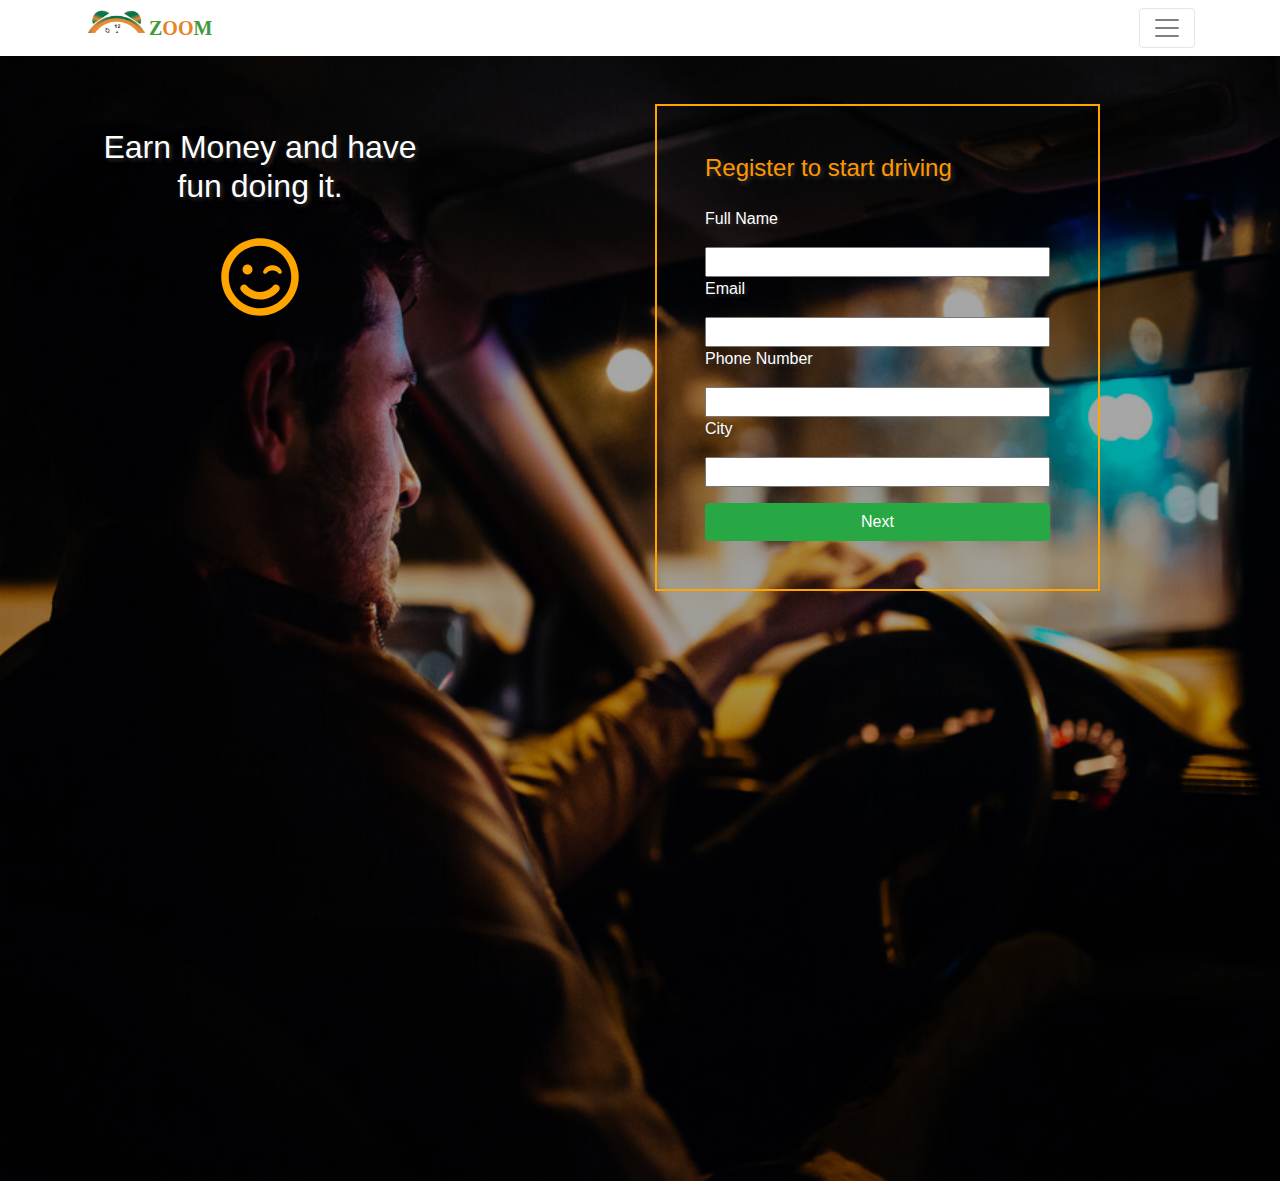
==== driver-signup.html @ 880ed49c "Second" ====
<!DOCTYPE html>
<html>
	<head>
		<title>ZOOM | Become a driver</title>
		<meta name="viewport" content="width=device-width, initial-scale=1.0">
		<meta charset="utf-8">
		<link rel="icon" href="./imgs/logo.jpg">
		<link rel="stylesheet" type="text/css" href="./css/bootstrap/bootstrap.css">
		<link rel="stylesheet" type="text/css" href="./css/extra-responsive.css">
		<link rel="stylesheet" type="text/css" href="./css/zoom.css">
		<script src="./js/jquery-3.4.1.js"></script>
		<script src="./js/all.min.js"></script>
		<script src="./js/bootstrap.js"></script>
		<script src="./js/zoom.js"></script>
	</head>
	<body>
		<nav class="navbar navbar-light navbar-expand-xl bg-white">
			<div class="container">
				<a href="./index.html" class="navbar-brand flex">
					<img src="./imgs/logo.jpg" class="img-fluid mr-1" height="60" width="60" id="nav-logo">
					<span class="brand-span flex">
						<span class="z-span">Z</span>
						<span class="oo-span text-orange">OO</span>
						M
					</span>
					</a>
				<button class="navbar-toggler" data-toggle="collapse" data-target="#nav-menu_div" id="toggle-btn">
	    			<span class="navbar-toggler-icon"></span>
	  			</button>
	  			<div class="collapse navbar-collapse text-center" id="nav-menu_div">
	  				<ul class="navbar-nav ml-auto">
	  					<li class="nav-item active">
	  						<a href="./index.html" class="nav-link">Home</a>
	  					</li>
	  					<li class="nav-item ">
	  						<a href="#" class="nav-link">Book a ride</a>
	  					</li>
	  					<li class="nav-item ">
	  						<a href="#" class="nav-link">Become a driver</a>
	  					</li>
	  					<li class="nav-item ">
	  						<a href="#" class="nav-link">Customer Service</a>
	  					</li>
	  				</ul>
	  			</div>
			</div>
		</nav>
		<main id="driver-signup-main">
			<section id="driver-signup-section">
						<div class="container " >
							<div class="row pt-5">
								<div class="col-md-4">
									<h2 class="text-white text-shadow py-4 pb-2 text-center">Earn Money and have fun doing it.</h2>	
									<p class="text-center text-orange">
										<i class="far fa-smile-wink " id="big-smile" style="color: orange"></i>
									</p>
								</div>
								<div class="offset-md-2 col-md-5 rounded " id="form-div">
									<form class="p-5 text-white text-shadow" id="driver-form">
										<h4 class="text-orange pb-3">Register to start driving</h4>
										<div class="">
											<p>Full Name</p>
											<input type="text" name="" class="btn-block">
										</div>
										<div>
											<p>Email</p>
											<input type="text" name="" class="btn-block">
										</div>
										<div>
											<p>Phone Number</p>
											<input type="text" name="" class="btn-block">
										</div>
										<div>
											<p>City</p>
											<input type="text" name="" class="btn-block">
										</div>
										<button class="btn btn-success mt-3 btn-block">Next</button>
									</form>
								</div>
							</div>
						</div>
			</section>
			<section>
				
			</section>
		</main>
	</body>
</html>
---- css/extra-responsive.css ----
.red {
	background-color: red;
}
.blue {
	background-color: blue;
}
.sBlue {
	background-color: dodgerblue;
}
.orange {
	background-color: #FF9800;
}
.relative {
	position: relative;
}
.absolute {
	position: absolute;
}
.flex {
	display: flex;
}
.flex-col {
	display: flex;
	flex-flow: column;
}
.shiny-box {
	box-shadow: 4px 8px 15px 1px rgba(0,0,121,0.2);
}
.material-box {
	box-shadow: 0px 1.5px 1px 0px #A2ABB1;
}
.card-box {
	box-shadow: 0px 0.5px 5px 1px #E1E1E1;
}
.border-shadow {
	box-shadow: 0px -0.05px 0.15px 0.15px #EAEAEA;
}
.pill {
	border-radius: 35px;
}
.fullHeight {
	height: 100vh;
}
div.fullHeight {
	margin: 0;
}
.rounding {
	border-radius: 15px;
}
.rounding-top {
	border-top-left-radius: 15px;
	border-top-right-radius: 15px;
}
.rounding-bottom {
	border-bottom-left-radius: 15px;
	border-bottom-right-radius: 15px;
}
.rounding-br {
	border-bottom-right-radius: 15px;
}
.rounding-bl {
	border-bottom-left-radius: 15px;
}
.rounding-tr {
	border-top-right-radius: 15px;
}
.rounding-tl {
	border-top-left-radius: 15px;
}
.content-box {
	box-sizing: content-box;
}
.text-shadow {
	text-shadow: 2px 2px 4px #333;
}
.text-orange {
	color: #FF9800;
}
.text-blue {
	color: blue;
}
.text-blue-2 {
	color: #0182C7;
}
.text-blue-3 {
	color: #00AEFF;
}
.text-black {
	color: #000 !important;
}
.underline-text {
	text-decoration: underline;
}
.big-text {
	font-size: 1.4em !important;
}
.med-text-2 {
	font-size: 1.3em !important;
}
.med-text-1 {
	font-size: 1.1em !important;
}
.smaller-text {
	font-size: 0.85em !important;
}
.even-smaller-text {
	font-size: 0.65em !important;
}
.small-text {
	font-size: 0.9em !important;
}
.little-text {
	font-size: 0.75em !important;
}
.tiny-text {
	font-size: 0.6em !important;
}
.no-text-shadow {
	text-shadow: none;
}
.s-thru {
	text-decoration: line-through;
}
.btn-left-flat {
	border-top-left-radius: 0px !important;
	border-bottom-left-radius: 0px !important;
}
.btn-right-flat {
	border-top-right-radius: 0px !important;
	border-bottom-right-radius: 0px !important;
}
.btn-orange {
	color: #fff;
	background-color: #FF9800;
	border-color: #FF9800;
}
.btn-orange-alt {
	color: #fff;
	background-color: #FF9800;
}
.btn-orange:hover {
	color: #fff;
	background-color: #F0950E;
	border-color: #FF9800;
}
.btn-outline-orange {
	color: #F8931D;
	background-color: transparent;
	background-image: none;
	border-color: #F8931D;
}
.btn-outline-orange:hover {
	color: #fff;
	background-color: #F8931D;
	border-color: #F8931D;
}
.btn-blue-3 {	
	color: #fff;
	background-color: #00AEFF;
	border-color: #00AEFF;
}
.btn-blue-3:hover {	
	color: #fff !important;
	background-color: #1A7EFF;
	border-color: #1A7EFF;
}
.btn-outline-blue-3 {
	color: #00AEFF;
	background-color: transparent;
	background-image: none;
	border-color: #00AEFF;
}
.btn-outline-blue-3:hover {
	color: #fff !important;
	background-color:#00AEFF;
	border-color: #00AEFF;
}

.btn-div {
	background-color: #26394A;
}
.bg-orange {
	background-color: #FF9800;
}
.bg-blue-2 {
	background-color: #0182C7;
}
.bg-def-dark {
	background-color: #2F4050;
}
.bg-def-darker {
	background-color: #26394A;
}
.tiny-hr-pad {
	padding: 0.5px 0px;
}
.rounded-top-0 {
  border-top-left-radius: 0rem !important;
  border-top-right-radius: 0rem !important;
}

.rounded-right-0 {
  border-top-right-radius: 0rem !important;
  border-bottom-right-radius: 0rem !important;
}

.rounded-bottom-0 {
  border-bottom-right-radius: 0rem !important;
  border-bottom-left-radius: 0rem !important;
}

.rounded-left-0 {
  border-top-left-radius: 0rem !important;
  border-bottom-left-radius: 0rem !important;
}
.ry-p-2 {
	margin-top: -0.5rem !important;
	margin-bottom: -0.5rem !important;
}
.ry-p-1 {
	margin-top: -0.25rem !important;
	margin-bottom: -0.25rem !important;
}
.mr-6 {
	margin-right: 16rem !important;
}
.col-7e {
  -webkit-box-flex: 0;
  -ms-flex: 0 0 63%;
  flex: 0 0 63%;
  width: 63%;
}
/*aside,main {
	height: 85vh;
}*/
@media (min-width: 1200px) {
	.font-5 {
		font-size: 4em !important;
	}
	.font-4 {
		font-size: 3.5em !important;
	}
	.font-3 {
		font-size: 3em !important;
	}
	.font-2 {
		font-size: 2.5em !important;
	}
	.font-1 {
		font-size: 2em !important;
	}
}
@media (min-width: 992px) and (max-width: 1199px) {
	.font-5 {
		font-size: 3.5em !important;
	}
	.font-4 {
		font-size: 3em !important;
	}
	.font-3 {
		font-size: 2.5em !important;
	}
	.font-2 {
		font-size: 2em !important;
	}
	.font-1 {
		font-size: 1em !important;
	}
}
@media (min-width: 768px) and (max-width: 991px) {
	.font-5 {
		font-size: 3em !important;
	}
	.font-4 {
		font-size: 2.5em !important;
	}
	.font-3 {
		font-size: 1.8em !important;
	}
	.font-2 {
		font-size: 1.5em !important;
	}
	.font-1 {
		font-size: 1em !important;
	}
}
@media only screen and (min-width: 576px) and (max-width: 767px) {
	.font-5 {
		font-size: 2.5em !important;
	}
	.font-4 {
		font-size: 2em !important;
	}
	.font-3 {
		font-size: 1.7em !important;
	}
	.font-2 {
		font-size: 1em !important;
	}
	.font-1 {
		font-size: 0.8em !important;
	}
}
@media only screen and (min-width: 360px) and (max-width: 575px) {
	.font-5 {
		font-size: 2em !important;
	}
	.font-4 {
		font-size: 1.5em !important;
	}
	.font-3 {
		font-size: 1.3em !important;
	}
	.font-2 {
		font-size: 0.8em !important;
	}
	.font-1 {
		font-size: 0.7em !important;
	}
}
@media only screen and (min-width: 240px) and (max-width: 359) {
	.font-5 {
		font-size: 1.5em !important;
	}
	.font-4 {
		font-size: 1em !important;
	}
	.font-3 {
		font-size: 1em !important;
	}
	.font-2 {
		font-size: 0.7em !important;
	}
	.font-1 {
		font-size: 0.6em !important;
	}
}
.pt-5h {
  padding-top: 2.5rem !important;
}
.p-5h {
  padding: 2.5rem !important;
}
.py-6 {
  padding: 5rem !important;
}
.gutter-out-0 {
    margin-left: 0 !important;
    margin-right: 0 !important;
}
.gutter-out-5 {
    margin-left: 2.5px !important;
    margin-right: 2.5px !important;
}
.gutter-out-10 {
    margin-left: 5px !important;
    margin-right: 5px !important;
}
.gutter-out-20 {
    margin-left: 10px !important;
    margin-right: 10px !important;
}
.gutter-out-30 {
    margin-left: 15px !important;
    margin-right: 15px !important;
} 
.gutter-out-40 {
    margin-left: 20px !important;
    margin-right: 20px !important;
} 
.gutter-in-0 {
    margin-left: 0 !important;
    margin-right: 0 !important;
}
.gutter-in-5 {
    margin-left: -2.5px !important;
    margin-right: -2.5px !important;
}
.gutter-in-10 {
    margin-left: -5px !important;
    margin-right: -5px !important;
}
.gutter-in-20 {
    margin-left: -10px !important;
    margin-right: -10px !important;
}
.gutter-in-30 {
    margin-left: -15px !important;
    margin-right: -15px !important;
} 
.gutter-in-35 {
    margin-left: -17.5px !important;
    margin-right: -17.5px !important;
}
.gutter-in-40 {
    margin-left: -20px !important;
    margin-right: -20px !important;
} 
.h-15 {
	height: 15% !important;
}
.h-20 {
	height: 20% !important;
}
.h-30 {
	height: 30% !important;
}
.h-35 {
	height: 35% !important;
}
.h-40 {
	height: 40% !important;
}
.h-45 {
	height: 45% !important;
}
.h-55 {
	height: 55% !important;
}
.h-60 {
	height: 60% !important;
} 
.h-65 {
	height: 65% !important;
}
.h-70 {
	height: 70% !important;
}
.h-80 {
	height: 80% !important;
}
.h-85 {
	height: 85% !important;
}
.h-90 {
	height: 90% !important;
}
.w-15 {
	width: 15% !important;
}
.w-20 {
	width: 20% !important;
}
.w-30 {
	width: 30% !important;
}
.w-35 {
	width: 35% !important;
}
.w-40 {
	width: 40% !important;
}
.w-45 {
	width: 45% !important;
}
.w-55 {
	width: 55% !important;
}
.w-60 {
	width: 60% !important;
} 
.w-65 {
	width: 65% !important;
}
.w-70 {
	width: 70% !important;
}
.w-80 {
	width: 80% !important;
}
.w-85 {
	width: 85% !important;
}
.w-90 {
	width: 90% !important;
}
.w-95 {
	width: 95% !important;
}

.px-2h {
	padding: 0px 0.9em !important;
}
.bg-ash {
	background-color: #F1F1F1;
}
.bg-dark-ash {
	background-color: #4C4C4C;
}
.bder-left {
	border-left: 3px solid #FF9800 !important;
}
.border-2 {
	border: 2px solid #dee2e6 !important;
}
.border-2-white {
	border: 2px solid #fff !important;
}
.dark-filter {

}
.border-2h {
	border: 2.5px solid #dee2e6 !important;
}
.border-3 {
	border: 3px solid #dee2e6 !important;
}
.border-4 {
	border: 4px solid #dee2e6 !important;
}
.border-bottom-2 {
  border-bottom: 2px solid #dee2e6 !important;
}
.border-bottom-2h {
  border-bottom: 2.8px solid #dee2e6 !important;
}
.border-bottom-3 {
  border-bottom: 3px solid #dee2e6 !important;
}
.small-bold {
	font-weight: 600;
}
.
@media only screen and (min-width: 200px) {
	 .p-xxs-0 {
	 	padding: 0;
	 }
}
@media only screen and (min-width: 400px) {
	 .p-xs-0 {
	 	padding: 0;
	 }
}
@media only screen and (min-width: 576px) {
	 .p-s-0 {
	 	padding: 0;
	 }
	  .p-def {
	 	padding: 0px 15px;
	 }
}
@media only screen and (min-width: 768px) {
	 .p-md-0 {
	 	padding: 0;
	 }
	 .p-def {
	 	padding: 0px 15px;
	 }
	 .w-md-90 {
	 	width: 90%;
	 }
}
@media only screen and (min-width: 991px) {
	 .p-lg-0 {
	 	padding: 0;
	 }
	 .p-def {
	 	padding: 0px 15px;
	 }
}
@media only screen and (min-width: 1200px) {
	 .p-xlg-0 {
	 	padding: 0;
	 }
	 .p-def {
	 	padding: 0px 15px;
	 }
}
---- css/zoom.css ----
ul {
	list-style: none;
	margin: 0;
	padding: 0;
}
a:hover {
	text-decoration-line: none;
}
#nav-logo {
	position: relative;
	top:-10px;
}
.oo-span {
	margin: 0;
	padding: 0;
	color: #E78328;
}
.brand-span,.brand-span:hover {
	color: #439939;
	font-family: Copperplate Gothic;
	font-weight: bold;
}
.nav-link:hover {
	color: #FCA146 !important;
	border-bottom-width: 70%;
	border-bottom: 2px solid #FCA146;
}
#top-slider-content img{
	/*height: 500px;*/
	max-width: 1600px;
	max-height: 80vh;
}
.carousel-item.active,
.carousel-item-next,
.carousel-item-prev {
  display: block;
}
#define-zoom {
	font-size: 1.2em;
}
#uber {

}
.text-links:hover {
	transition: ease-in-out 0.25s;
	color: #FF9800 !important;
	text-decoration-line: none;
	border-bottom: 1px solid #FF9800;
	border-bottom-width: 10%;
}
#section-1 {
	background: url(../imgs/bg20.png);
}
.carousel-item  {
	color: #fff;
}
.order-zoom {
	font-size: 2em;
	color: #FF9800;
	text-shadow: 1px 1px 4px #333;
}
#section-3 {
	background: url(../imgs/banner-img_4.jpg) center ; 
	-webkit-background-size: cover;
	-moz-background-size: cover;
	-o-background-size: cover;
	background-size: cover;
	/*filter: brightness(90%);*/
}
#section-3 div {
	/*font-size: 1.3em;*/
}
.service {
	color: #77B72A;
}
#section-4 {
	bac
}
#section-5 .service-btns {

}

#section-5 {
	background-color: #282828;
}
#section-5 a{
	text-decoration: none;
}
#big-smile {
	font-size: 5em;
	color: #80BF39;
}
.text-orange-alt {
	color: #FFDB40;
}
.text-green-alt {
	color: #80BF39;
}
.social-media-li {
	display: flex;
	align-items: center;
	justify-content: center;
	width: 35px;
	height: 35px;
	border: 1px solid black;
	border-radius: 50%;
}
.social-media-li a{
	color: #1F1E21;
}
.social-media-li .media-icon{
	font-size: 115%;
}


#driver-signup-main {
	height: 125vh;
	background: linear-gradient(rgba(0, 0, 0, .35), rgba(0, 0, 0, .35)),
	url(../imgs/drivers.jpg) center;
	background-size: cover;
}
#driver-signup-section {

}
#form-div {
	background-color: transparent;
	/*border: 2px solid orange;*/
}
#driver-form {
	border: 2px solid orange;
	padding: 200px;
}
footer a {
	color: black;
}
#bottom-footer a:hover {
	transition: ease-in-out 0.25s;
	color: #FF9800 !important;
}
.closebtn {
  text-decoration: none;
  float: right;
  font-size: 35px;
  font-weight: bold;
  color: #fff;
}

.closebtn:hover,
.closebtn:focus {
  color: #000;
  text-decoration: none;
  cursor: pointer;
}
#rider-signup {

}
#rider-form {

	

}
#rider-dialog {
	
}
#dialog-content {
	border: 2px solid #dee2eb;
	/*background-color: transparent;*/
}
<form class=" text-dark no-text-shadow" id="rider-signup">
							<h4 class="text-orange pb-3">Sign up and start booking</h4>
							<div class="">
								<p>Full Name</p>
								<input type="text" name="" class="btn-block">
							</div>
							<div>
								<p>Email</p>
								<input type="text" name="" class="btn-block">
							</div>
							<div>
								<p>Phone Number</p>
								<input type="text" name="" class="btn-block">
							</div>
							<div>
								<p>City</p>
								<input type="text" name="" class="btn-block">
							</div>
							<button class="btn btn-success mt-3 btn-block">Next</button>
						</form>
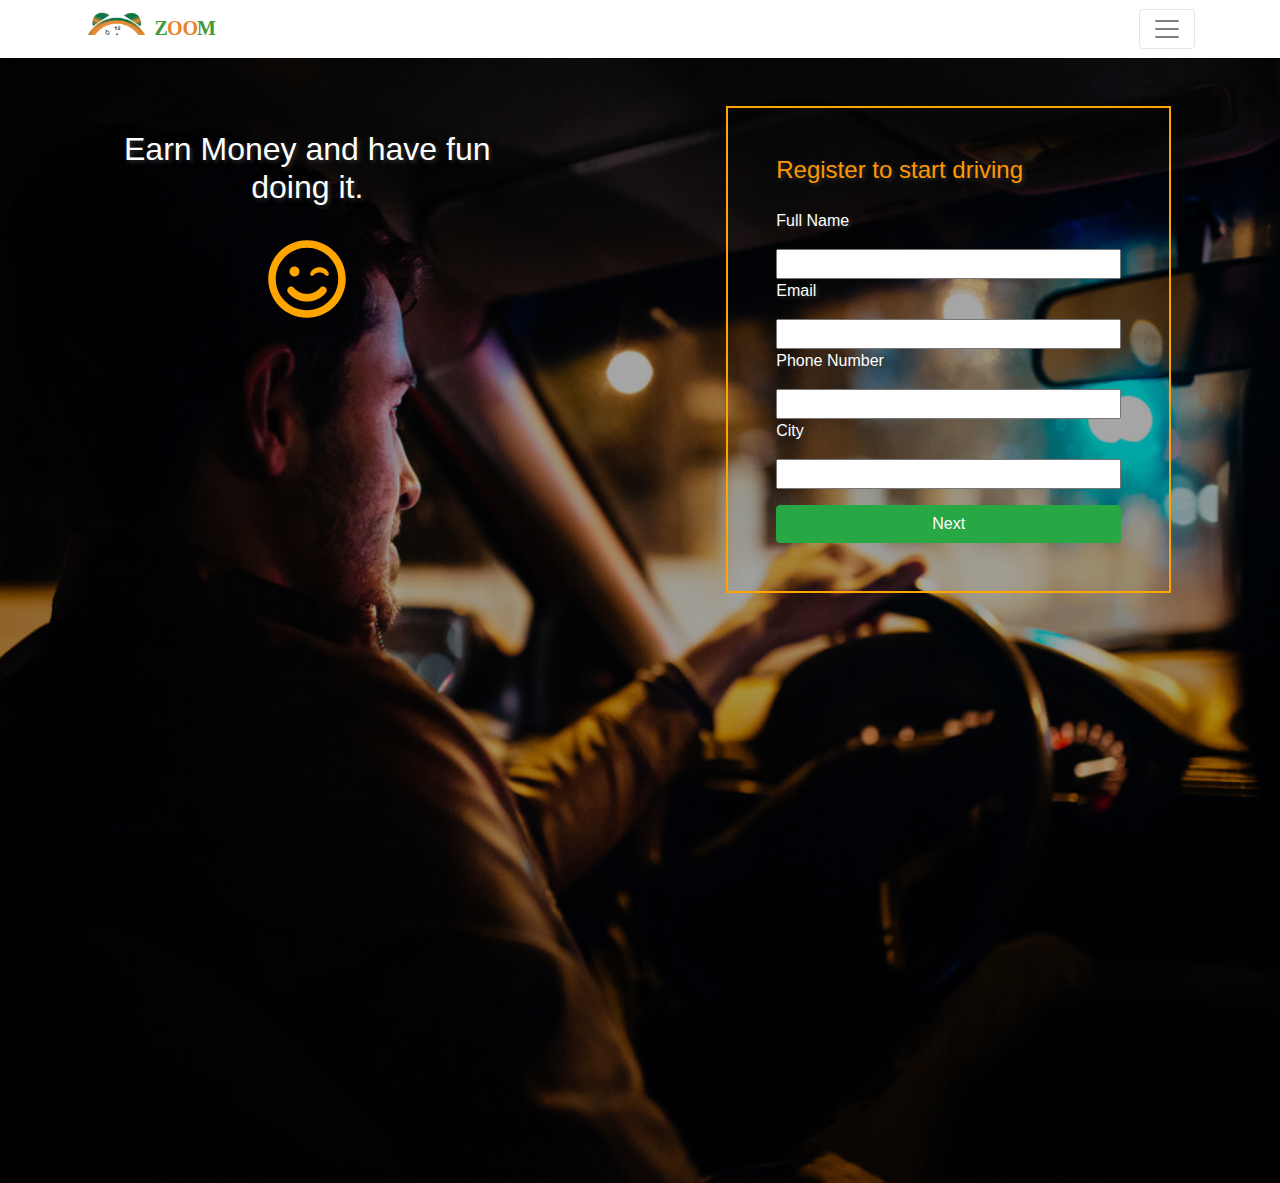
==== commit d2580fc3: "fixed the logo" ====
--- a/driver-signup.html
+++ b/driver-signup.html
@@ -14,16 +14,87 @@
 		<script src="./js/zoom.js"></script>
 	</head>
 	<body>
+			<div class="modal fade pr-0 px-2 px-sm-5 px-md-1" id="book-a-ride" tabindex="-1" role="dialog" >
+		  <div class="modal-dialog " role="document" id="rider-dialog">
+		    <div class="modal-content  pt-2 pb-2" id="dialog-content">
+		      <div class="modal-header">
+		        <h3 class="modal-title text-success no-text-shadow pl-sm-5" id="booking-title">Fill this Form</h3>
+		        <button type="button" class="close" data-dismiss="modal" aria-label="Close">
+		          <span aria-hidden="true">&times;</span>
+		        </button>
+		      </div>
+		      <div class="special-modal-body text-left border-0 ">
+		      	<!-- This is the Entire modal slider, like a carousel -->
+		      	<div id="modal-slider" class="flex w-100" >
+		      		<!-- This is the sign up form div -->
+		      		<div id="sign-up-div" class="w-100 px-sm-5 pb-4">
+		      			<form class=" text-dark no-text-shadow " id="rider-signup">
+							<h4 class="text-orange pb-3">Sign up and start booking</h4>
+							<div class="">
+								<p>Full Name</p>
+								<input type="text" name="" class="btn-block">
+							</div>
+							<div>
+								<p>Email</p>
+								<input type="text" name="" class="btn-block">
+							</div>
+							<div>
+								<p>Phone Number</p>
+								<input type="text" name="" class="btn-block">
+							</div>
+							<div>
+								<p>City</p>
+								<input type="text" name="" class="btn-block">
+							</div>
+						</form>
+						<button id="booking-slider_btn" class="btn btn-success mt-3 btn-block" >Next</button>
+		      		</div>
+		      		<!-- This is the booking form div -->
+		      		<div id="booking-div" class=" py-5 mx-2 d-none">
+		      			<form class="text-dark no-text-shadow" id="rider-booking">
+							<h2 class="text-orange pb-3">Book a ride</h2>
+
+							<div class="">
+								<p>Pick up location</p>
+								<div class="border btn flex">
+									<input type="text" name="" class="btn-block border-0 r-0"><i class="fa fa-rss my-auto"></i>
+								</div>
+							</div>
+							<div>
+								<p>Drop off point</p>
+								<div class="border btn flex">
+									<input type="text" name="" class="btn-block border-0 r-0"><i class="fa fa-rss my-auto"></i>
+								</div>
+							</div>
+						</form>
+						<div class="row ">
+				      		<div class="col-12  mt-3 ">
+				        		<button type="button" class="btn btn-orange btn-block py-2"  >Zoom Now</button>
+				      		</div>
+				      		<div class="col-12  mt-3">
+				        		<button type="button" class="btn btn-success btn-block py-2">Schedule for later</button>
+				      		</div>
+				      	</div>
+		      		</div>
+		      		
+		      	</div>
+		        
+				
+		      </div>
+		    
+		    </div>
+		</div>
+		</div>
 		<nav class="navbar navbar-light navbar-expand-xl bg-white">
 			<div class="container">
-				<a href="./index.html" class="navbar-brand flex">
-					<img src="./imgs/logo.jpg" class="img-fluid mr-1" height="60" width="60" id="nav-logo">
-					<span class="brand-span flex">
+				<a href="./index.html" class="navbar-brand justify-content-center justify-content-md-start" >
+					<img src="./imgs/logo.jpg" class="img-fluid mr-1" id="logo">
+					<span class="brand-span">
 						<span class="z-span">Z</span>
-						<span class="oo-span text-orange">OO</span>
-						M
+						<span class="oo-span text-orange" style="margin-left: -6px;margin-right: -6px;">OO</span>
+					M
 					</span>
-					</a>
+				</a>
 				<button class="navbar-toggler" data-toggle="collapse" data-target="#nav-menu_div" id="toggle-btn">
 	    			<span class="navbar-toggler-icon"></span>
 	  			</button>
@@ -33,7 +104,7 @@
 	  						<a href="./index.html" class="nav-link">Home</a>
 	  					</li>
 	  					<li class="nav-item ">
-	  						<a href="#" class="nav-link">Book a ride</a>
+	  						<a href="#" class="nav-link" data-toggle="modal" data-target="#book-a-ride">Book a ride</a>
 	  					</li>
 	  					<li class="nav-item ">
 	  						<a href="#" class="nav-link">Become a driver</a>
@@ -48,14 +119,14 @@
 		<main id="driver-signup-main">
 			<section id="driver-signup-section">
 						<div class="container " >
-							<div class="row pt-5">
-								<div class="col-md-4">
-									<h2 class="text-white text-shadow py-4 pb-2 text-center">Earn Money and have fun doing it.</h2>	
-									<p class="text-center text-orange">
+							<div class="row pt-5 justify-content-around">
+								<div class="col-md-5 ">
+									<h2 class="text-white text-shadow py-4 pb-2 text-center mr-lg-5">Earn Money and have fun doing it.</h2>	
+									<p class="text-center text-orange mr-lg-5">
 										<i class="far fa-smile-wink " id="big-smile" style="color: orange"></i>
 									</p>
 								</div>
-								<div class="offset-md-2 col-md-5 rounded " id="form-div">
+								<div class="offset-lg-1 col-md-7 col-lg-5 rounded " id="form-div">
 									<form class="p-5 text-white text-shadow" id="driver-form">
 										<h4 class="text-orange pb-3">Register to start driving</h4>
 										<div class="">
--- a/css/zoom.css
+++ b/css/zoom.css
@@ -6,9 +6,10 @@
 a:hover {
 	text-decoration-line: none;
 }
-#nav-logo {
+#logo {
 	position: relative;
 	top:-10px;
+	max-width: 60px;
 }
 .oo-span {
 	margin: 0;
@@ -16,6 +17,7 @@
 	color: #E78328;
 }
 .brand-span,.brand-span:hover {
+	font-size: 100%;
 	color: #439939;
 	font-family: Copperplate Gothic;
 	font-weight: bold;
@@ -49,7 +51,7 @@
 	border-bottom-width: 10%;
 }
 #section-1 {
-	background: url(../imgs/bg20.png);
+	background: linear-gradient(45deg,rgba(253, 223, 70, 1) 15%, rgba(92, 216, 167, 1));
 }
 .carousel-item  {
 	color: #fff;
@@ -57,7 +59,7 @@
 .order-zoom {
 	font-size: 2em;
 	color: #FF9800;
-	text-shadow: 1px 1px 4px #333;
+	text-shadow: 1px 1px 2px #333;
 }
 #section-3 {
 	background: url(../imgs/banner-img_4.jpg) center ; 
@@ -128,7 +130,7 @@
 }
 #driver-form {
 	border: 2px solid orange;
-	padding: 200px;
+	/*padding: 200px;*/
 }
 footer a {
 	color: black;
@@ -151,10 +153,22 @@
   text-decoration: none;
   cursor: pointer;
 }
+.special-modal-body {
+	display: flex;
+  position: relative;
+  -webkit-box-flex: 1;
+  -ms-flex: 1 1 auto;
+  flex: 1 1 auto;
+  padding: 1rem;
+}
+
+#modal-slider {
+	/*display: none;*/
+}
 #rider-signup {
 
 }
-#rider-form {
+#rider-booking {
 
 	
 
@@ -163,26 +177,9 @@
 	
 }
 #dialog-content {
-	border: 2px solid #dee2eb;
+	border: 1px solid #dee2eb;
 	/*background-color: transparent;*/
 }
-<form class=" text-dark no-text-shadow" id="rider-signup">
-							<h4 class="text-orange pb-3">Sign up and start booking</h4>
-							<div class="">
-								<p>Full Name</p>
-								<input type="text" name="" class="btn-block">
-							</div>
-							<div>
-								<p>Email</p>
-								<input type="text" name="" class="btn-block">
-							</div>
-							<div>
-								<p>Phone Number</p>
-								<input type="text" name="" class="btn-block">
-							</div>
-							<div>
-								<p>City</p>
-								<input type="text" name="" class="btn-block">
-							</div>
-							<button class="btn btn-success mt-3 btn-block">Next</button>
-						</form>+#booking-slider_btn:target ~ #booking-div {
+	display: block;
+}